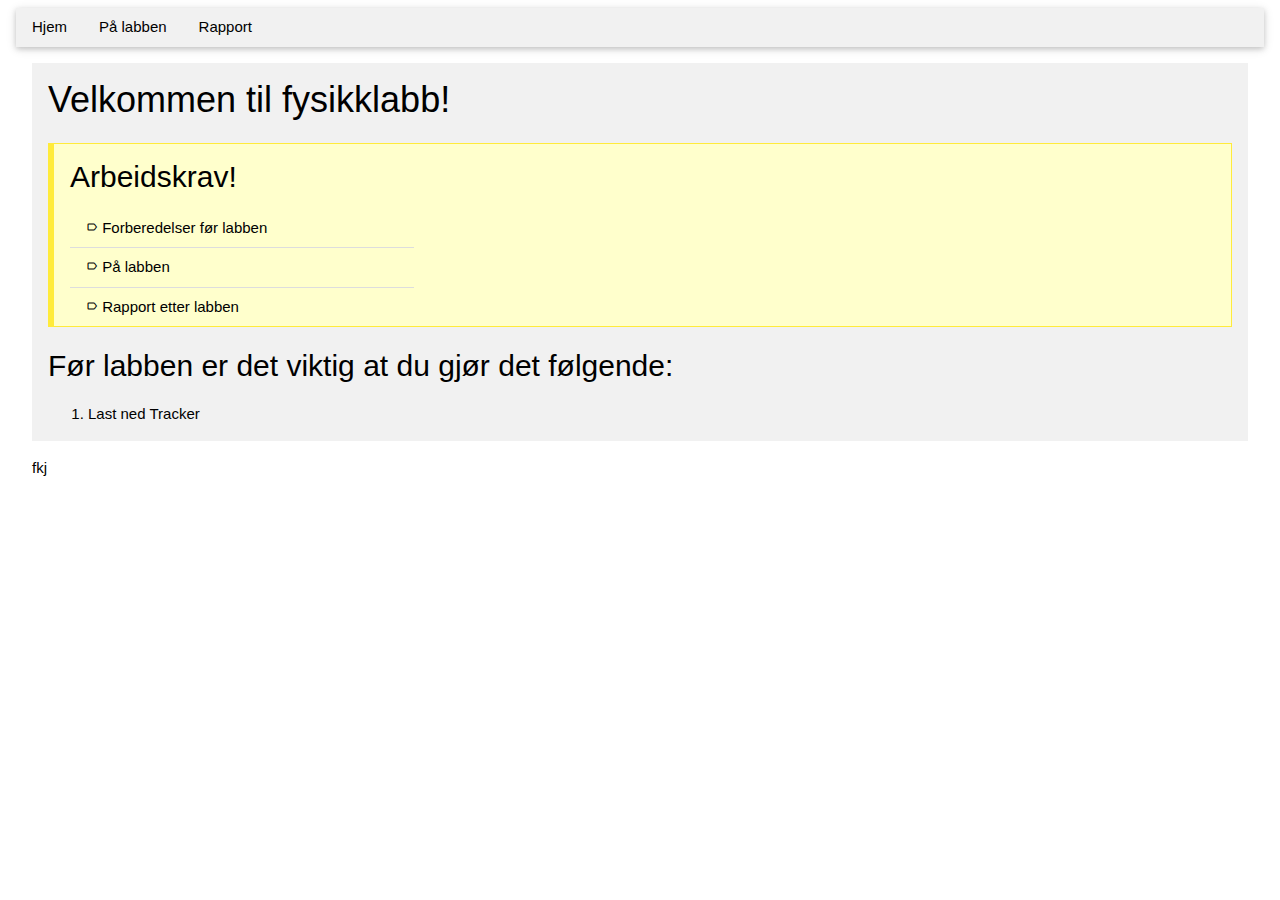
==== index.html @ e416e266 "Initial commit" ====
<!DOCTYPE html>
<html>
    <head>
        <link rel="stylesheet" href="https://www.w3schools.com/w3css/4/w3.css">
        <link rel="stylesheet" href="https://fonts.googleapis.com/icon?family=Material+Icons">
        <style>
         body, html {
             height: 100%;
         }

         #wrapper {
             width: 75%;
             margin: 0 auto;
             min-height: 75%;
         }

         .center {
             width: 75%;
             margin: 0 auto;
         }

        </style>

    </head>
    <body>
        <div class="w3-padding">
            <nav class="w3-bar w3-card w3-light-gray">
                <a href="#" class="w3-bar-item w3-button">Hjem</a>
                <a href="#" class="w3-bar-item w3-button">På labben</a>
                <a href="#" class="w3-bar-item w3-button">Rapport</a>
            </nav>

            <section class="w3-container w3-light-gray w3-margin">
                <h1>Velkommen til fysikklabb!</h1>
                <div class="w3-panel w3-pale-yellow w3-border w3-border-yellow w3-leftbar">
                    <h2>Arbeidskrav!</h2>
                    <ul class="w3-ul" style="width: 30%">
                        <li><i class="material-icons w3-small">label_outline</i> Forberedelser før labben</li>
                        <li><i class="material-icons w3-small">label_outline</i> På labben</li>
                        <li><i class="material-icons w3-small">label_outline</i> Rapport etter labben</li>
                    </ul>
                </div>

                <h2> Før labben er det viktig at du gjør det følgende:</h2>
                <ol>
                    <li>Last ned Tracker</li>
                </ol>
            </section>

            <section class="w3-panel">
fkj
            </section>

            <footer>
            </footer>
        </div>
    </body>
</html>
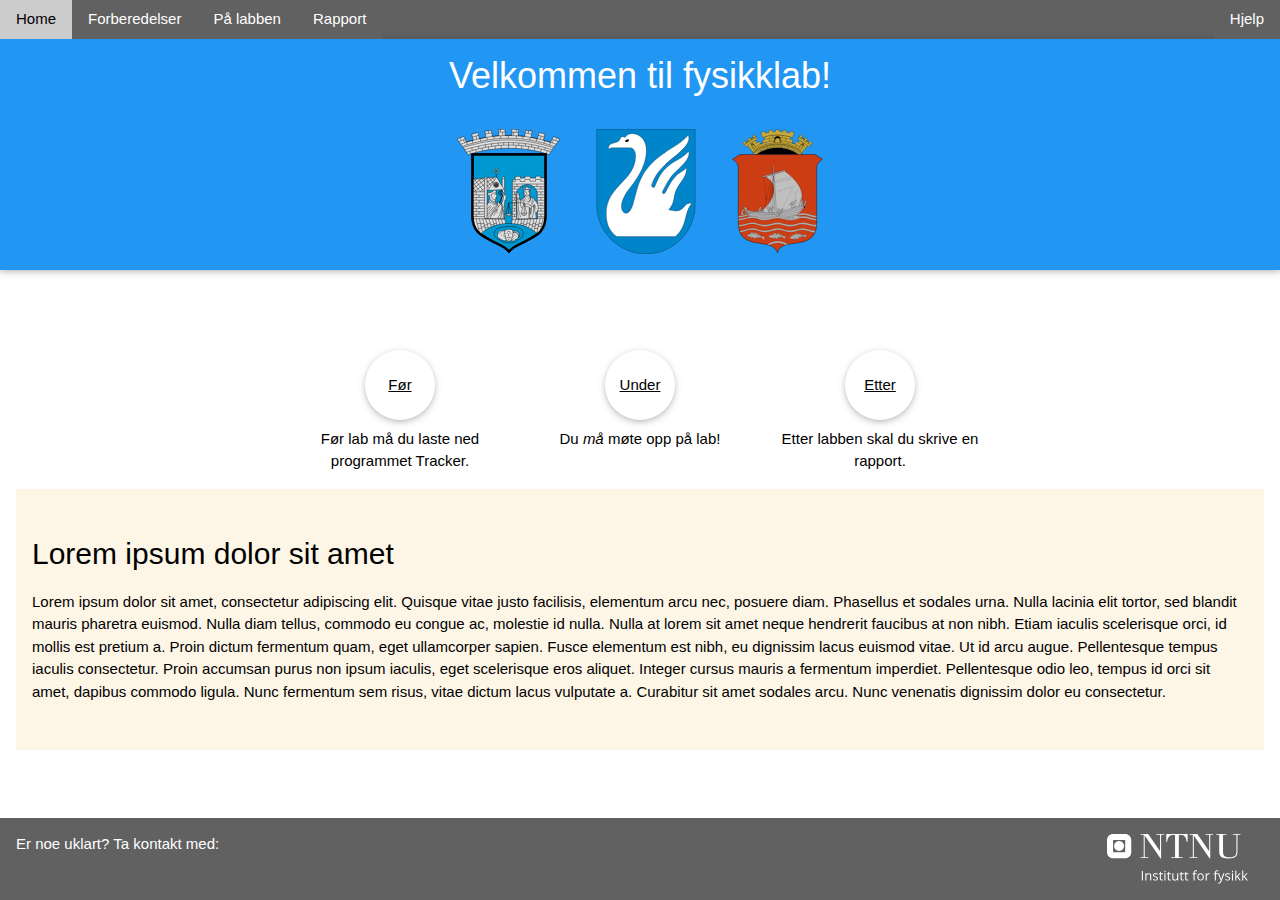
==== commit 6a4ab65a: "Moves index2.html to index.html" ====
--- a/index.html
+++ b/index.html
@@ -2,57 +2,95 @@
 <html>
     <head>
         <link rel="stylesheet" href="https://www.w3schools.com/w3css/4/w3.css">
-        <link rel="stylesheet" href="https://fonts.googleapis.com/icon?family=Material+Icons">
         <style>
-         body, html {
-             height: 100%;
+         .flex-container {
+             display: flex;
+             flex-wrap: wrap;
+             padding-top: 80px;
          }
 
-         #wrapper {
-             width: 75%;
-             margin: 0 auto;
-             min-height: 75%;
+         .flex-center {
+             justify-content: center;
          }
 
-         .center {
-             width: 75%;
-             margin: 0 auto;
+         .flex-even {
+             justify-content: space-evenly;
          }
 
+         .badge {
+             text-align: center;
+             width: 200px;
+             margin: 0 20px;
+             display: inline-block;
+         }
+
+         .badge__circle {
+             height: 70px;
+             width: 70px;
+             line-height: 70px;
+             border-radius: 50%;
+             text-align: center;
+             margin: 0 auto;
+             margin-bottom: 8px;
+             display: block;
+         }
+
+         .badge__circle:hover {
+             transform: scale(1.1);
+         }
+
+         .shadow {
+             box-shadow: 0 2px 5px 0 rgba(0,0,0,0.16),0 2px 10px 0 rgba(0,0,0,0.12);
+         }
         </style>
-
     </head>
     <body>
-        <div class="w3-padding">
-            <nav class="w3-bar w3-card w3-light-gray">
-                <a href="#" class="w3-bar-item w3-button">Hjem</a>
-                <a href="#" class="w3-bar-item w3-button">På labben</a>
-                <a href="#" class="w3-bar-item w3-button">Rapport</a>
-            </nav>
+        <nav class="w3-bar w3-dark-gray">
+            <a href="#" class="w3-bar-item w3-button w3-mobile w3-blue">Home</a>
+            <a href="forberedelse.html" class="w3-bar-item w3-button w3-mobile">Forberedelser</a>
+            <a href="#" class="w3-bar-item w3-button w3-mobile">På labben</a>
+            <a href="#" class="w3-bar-item w3-button w3-mobile">Rapport</a>
+            <a href="#" class="w3-bar-item w3-button w3-mobile w3-right">Hjelp</a>
+        </nav>
 
-            <section class="w3-container w3-light-gray w3-margin">
-                <h1>Velkommen til fysikklabb!</h1>
-                <div class="w3-panel w3-pale-yellow w3-border w3-border-yellow w3-leftbar">
-                    <h2>Arbeidskrav!</h2>
-                    <ul class="w3-ul" style="width: 30%">
-                        <li><i class="material-icons w3-small">label_outline</i> Forberedelser før labben</li>
-                        <li><i class="material-icons w3-small">label_outline</i> På labben</li>
-                        <li><i class="material-icons w3-small">label_outline</i> Rapport etter labben</li>
-                    </ul>
-                </div>
+        <div class="w3-container w3-blue w3-center w3-card">
+            <h1>Velkommen til fysikklab!</h1>
+            <img src="assets/trondheim.svg" height="125px" class="w3-margin">
+            <img src="assets/gjovik.svg" height="125px" class="w3-margin">
+            <img src="assets/alesund.svg" height="125px" class="w3-margin">
+        </div>
 
-                <h2> Før labben er det viktig at du gjør det følgende:</h2>
-                <ol>
-                    <li>Last ned Tracker</li>
-                </ol>
-            </section>
+        <div class="flex-container flex-center">
+            <div class="badge">
+                <a href="forberedelse.html" class="badge__circle shadow">
+                    Før
+                </a>
+                Før lab må du laste ned programmet Tracker.
+            </div>
 
-            <section class="w3-panel">
-fkj
-            </section>
+            <div class="badge">
+                <a href="#" class="badge__circle shadow">
+                    Under
+                </a>
+                Du <i>må</i> møte opp på lab!
+            </div>
 
-            <footer>
-            </footer>
-        </div>
+            <div class="badge">
+                <a href="#" class="badge__circle shadow">
+                    Etter
+                </a>
+                Etter labben skal du skrive en rapport.
+            </div>
+        </div><!-- Flex container -->
+
+        <section class="w3-container w3-panel w3-sand w3-margin w3-padding-32">
+            <h2>Lorem ipsum dolor sit amet</h2>
+            <p>Lorem ipsum dolor sit amet, consectetur adipiscing elit. Quisque vitae justo facilisis, elementum arcu nec, posuere diam. Phasellus et sodales urna. Nulla lacinia elit tortor, sed blandit mauris pharetra euismod. Nulla diam tellus, commodo eu congue ac, molestie id nulla. Nulla at lorem sit amet neque hendrerit faucibus at non nibh. Etiam iaculis scelerisque orci, id mollis est pretium a. Proin dictum fermentum quam, eget ullamcorper sapien. Fusce elementum est nibh, eu dignissim lacus euismod vitae. Ut id arcu augue. Pellentesque tempus iaculis consectetur. Proin accumsan purus non ipsum iaculis, eget scelerisque eros aliquet. Integer cursus mauris a fermentum imperdiet. Pellentesque odio leo, tempus id orci sit amet, dapibus commodo ligula. Nunc fermentum sem risus, vitae dictum lacus vulputate a. Curabitur sit amet sodales arcu. Nunc venenatis dignissim dolor eu consectetur.</p>
+        </section>
+
+        <footer class="w3-container w3-dark-gray w3-bottom">
+            <p class="w3-left">Er noe uklart? Ta kontakt med: </p>
+            <img src="assets/inst_for_fysikk_hoeyde_white.svg" height="50px" class="w3-right w3-margin">
+        </footer>
     </body>
 </html>
